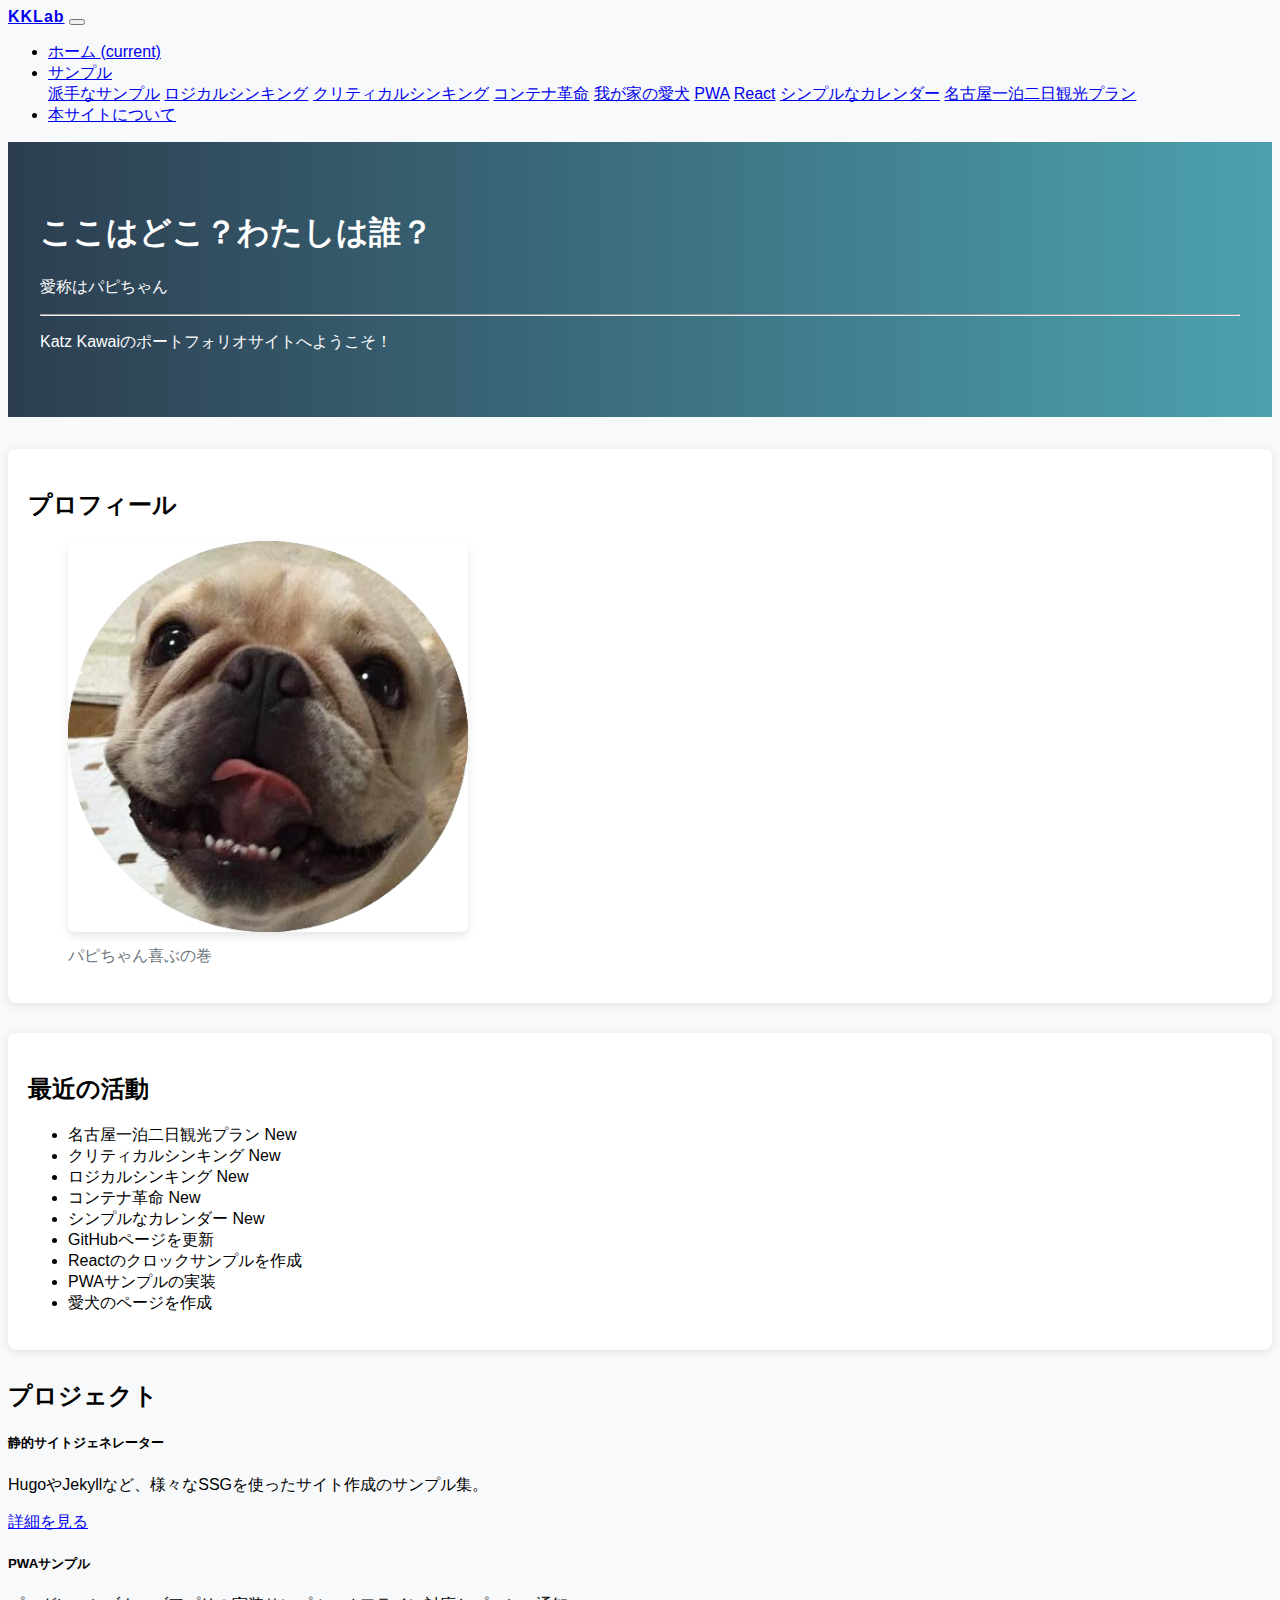
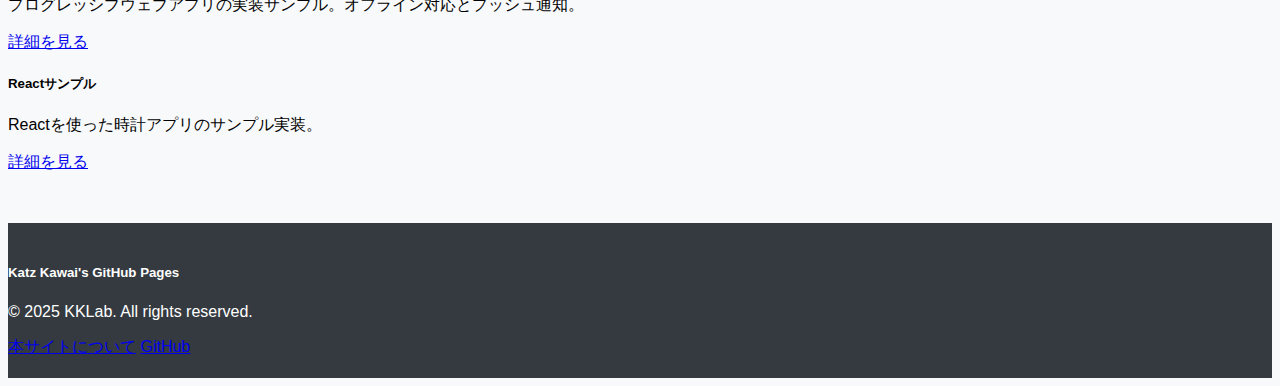
==== index.html @ ea5a4e60 "Add "名古屋一泊二日観光プラン new" to the top of the "最近の活動" list" ====
<!doctype html>
<html lang="ja">

<head>
    <title>Katz Kawai's GitHub Pages</title>
    <!-- Required meta tags -->
    <meta charset="utf-8">
    <meta name="viewport" content="width=device-width, initial-scale=1, shrink-to-fit=no">
    <meta name="description" content="Katz Kawaiのポートフォリオサイト">

    <!-- Bootstrap CSS -->
    <link rel="stylesheet" href="https://cdn.jsdelivr.net/npm/bootstrap@4.6.0/dist/css/bootstrap.min.css" integrity="sha384-B0vP5xmATw1+K9KRQjQERJvTumQW0nPEzvF6L/Z6nronJ3oUOFUFpCjEUQouq2+l" crossorigin="anonymous">
    
    <!-- Custom CSS -->
    <style>
        body {
            font-family: 'Helvetica Neue', 'Hiragino Kaku Gothic ProN', 'Hiragino Sans', Meiryo, sans-serif;
            background-color: #f8f9fa;
        }
        
        .navbar-brand {
            font-weight: bold;
            letter-spacing: 1px;
        }
        
        .jumbotron {
            background: linear-gradient(to right, #2c3e50, #4ca1af);
            color: white;
            padding: 3rem 2rem;
            border-radius: 0;
            margin-bottom: 2rem;
        }
        
        .project-card {
            transition: transform 0.3s ease, box-shadow 0.3s ease;
            margin-bottom: 20px;
        }
        
        .project-card:hover {
            transform: translateY(-5px);
            box-shadow: 0 10px 20px rgba(0, 0, 0, 0.1);
        }
        
        .profile-section {
            background-color: white;
            border-radius: 8px;
            padding: 20px;
            box-shadow: 0 2px 10px rgba(0, 0, 0, 0.1);
            margin-bottom: 30px;
        }
        
        footer {
            background-color: #343a40;
            color: white;
            padding: 20px 0;
            margin-top: 50px;
        }
        
        .figure-img {
            max-width: 400px;
            border-radius: 8px;
            box-shadow: 0 4px 8px rgba(0, 0, 0, 0.1);
        }
        
        .figure-caption {
            margin-top: 10px;
            font-size: 1rem;
            color: #6c757d;
        }
    </style>
</head>

<body>
    <nav class="navbar navbar-expand-lg navbar-dark bg-dark sticky-top">
        <div class="container">
            <a class="navbar-brand" href="#">KKLab</a>
            <button class="navbar-toggler" type="button" data-toggle="collapse" data-target="#navbarToggler" aria-controls="navbarToggler" aria-expanded="false" aria-label="Toggle navigation">
                <span class="navbar-toggler-icon"></span>
            </button>

            <div class="collapse navbar-collapse" id="navbarToggler">
                <ul class="navbar-nav mr-auto mt-2 mt-lg-0">
                    <li class="nav-item active">
                        <a class="nav-link" href="#">ホーム <span class="sr-only">(current)</span></a>
                    </li>
                    <li class="nav-item dropdown">
                        <a class="nav-link dropdown-toggle" href="#" id="sampleDropdown" role="button" data-toggle="dropdown" aria-haspopup="true" aria-expanded="false">
                            サンプル
                        </a>
                        <div class="dropdown-menu" aria-labelledby="sampleDropdown">
                            <a class="dropdown-item" href="sample.html">派手なサンプル</a>
                            <a class="dropdown-item" href="https://alert-invincible-activity.glitch.me">ロジカルシンキング</a>
                            <a class="dropdown-item" href="https://tangible-discreet-freon.glitch.me">クリティカルシンキング</a>
                            <a class="dropdown-item" href="https://catnip-sumptuous-crime.glitch.me">コンテナ革命</a>
                            <a class="dropdown-item" href="https://faithful-teal-beak.glitch.me">我が家の愛犬</a>
                            <a class="dropdown-item" href="https://luxurious-rambunctious-chickadee.glitch.me/">PWA</a>
                            <a class="dropdown-item" href="https://clock-sample-katzkawai.replit.app/">React</a>
                            <a class="dropdown-item" href="https://meteor-understood-soil.glitch.me">シンプルなカレンダー</a>
                            <a class="dropdown-item" href="https://lava-necessary-chord.glitch.me">名古屋一泊二日観光プラン</a>
                        </div>
                    </li>
                    <li class="nav-item">
                        <a class="nav-link" href="about.html">本サイトについて</a>
                    </li>
                </ul>
            </div>
        </div>
    </nav>

    <div class="jumbotron mb-0">
        <div class="container">
            <h1 class="display-4">ここはどこ？わたしは誰？</h1>
            <p class="lead">愛称はパピちゃん</p>
            <hr class="my-4 bg-white">
            <p>Katz Kawaiのポートフォリオサイトへようこそ！</p>
        </div>
    </div>

    <div class="container my-5">
        <div class="row">
            <div class="col-md-6 mb-4">
                <div class="profile-section">
                    <h2 class="mb-4">プロフィール</h2>
                    <figure class="text-center">
                        <img class="figure-img img-fluid mx-auto" src="imgs/papichan.png" alt="パピちゃん">
                        <figcaption class="figure-caption">パピちゃん喜ぶの巻</figcaption>
                    </figure>
                </div>
            </div>
            <div class="col-md-6 mb-4">
                <div class="profile-section">
                    <h2 class="mb-4">最近の活動</h2>
                    <ul class="list-group list-group-flush">
                        <li class="list-group-item d-flex justify-content-between align-items-center">
                            名古屋一泊二日観光プラン
                            <span class="badge badge-primary badge-pill">New</span>
                        </li>
                        <li class="list-group-item d-flex justify-content-between align-items-center">
                            クリティカルシンキング
                            <span class="badge badge-primary badge-pill">New</span>
                        </li>
                        <li class="list-group-item d-flex justify-content-between align-items-center">
                            ロジカルシンキング
                            <span class="badge badge-primary badge-pill">New</span>
                        </li>
                        <li class="list-group-item d-flex justify-content-between align-items-center">
                            コンテナ革命
                            <span class="badge badge-primary badge-pill">New</span>
                        </li>
                        <li class="list-group-item d-flex justify-content-between align-items-center">
                            シンプルなカレンダー
                            <span class="badge badge-primary badge-pill">New</span>
                        </li>
                        <li class="list-group-item">GitHubページを更新</li>
                        <li class="list-group-item">Reactのクロックサンプルを作成</li>
                        <li class="list-group-item">PWAサンプルの実装</li>
                        <li class="list-group-item">愛犬のページを作成</li>
                    </ul>
                </div>
            </div>
        </div>

        <h2 class="mb-4 mt-5">プロジェクト</h2>
        <div class="row">
            <div class="col-md-4">
                <div class="card project-card">
                    <div class="card-body">
                        <h5 class="card-title">静的サイトジェネレーター</h5>
                        <p class="card-text">HugoやJekyllなど、様々なSSGを使ったサイト作成のサンプル集。</p>
                        <a href="#" class="btn btn-outline-primary">詳細を見る</a>
                    </div>
                </div>
            </div>
            <div class="col-md-4">
                <div class="card project-card">
                    <div class="card-body">
                        <h5 class="card-title">PWAサンプル</h5>
                        <p class="card-text">プログレッシブウェブアプリの実装サンプル。オフライン対応とプッシュ通知。</p>
                        <a href="https://luxurious-rambunctious-chickadee.glitch.me/" class="btn btn-outline-primary">詳細を見る</a>
                    </div>
                </div>
            </div>
            <div class="col-md-4">
                <div class="card project-card">
                    <div class="card-body">
                        <h5 class="card-title">Reactサンプル</h5>
                        <p class="card-text">Reactを使った時計アプリのサンプル実装。</p>
                        <a href="https://clock-sample-katzkawai.replit.app/" class="btn btn-outline-primary">詳細を見る</a>
                    </div>
                </div>
            </div>
        </div>
    </div>

    <footer>
        <div class="container">
            <div class="row">
                <div class="col-md-6">
                    <h5>Katz Kawai's GitHub Pages</h5>
                    <p>© 2025 KKLab. All rights reserved.</p>
                </div>
                <div class="col-md-6 text-md-right">
                    <a href="about.html" class="text-white mr-3">本サイトについて</a>
                    <a href="https://github.com/katzkawai" class="text-white">GitHub</a>
                </div>
            </div>
        </div>
    </footer>

    <!-- Optional JavaScript -->
    <!-- jQuery first, then Popper.js, then Bootstrap JS -->
    <script src="https://code.jquery.com/jquery-3.5.1.slim.min.js" integrity="sha384-DfXdz2htPH0lsSSs5nCTpuj/zy4C+OGpamoFVy38MVBnE+IbbVYUew+OrCXaRkfj" crossorigin="anonymous"></script>
    <script src="https://cdn.jsdelivr.net/npm/popper.js@1.16.1/dist/umd/popper.min.js" integrity="sha384-9/reFTGAW83EW2RDu2S0VKaIzap3H66lZH81PoYlFhbGU+6BZp6G7niu735Sk7lN" crossorigin="anonymous"></script>
    <script src="https://cdn.jsdelivr.net/npm/bootstrap@4.6.0/dist/js/bootstrap.min.js" integrity="sha384-+YQ4JLhjyBLPDQt//I+STsc9iw4uQqACwlvpslubQzn4u2UU2UFM80nGisd026JF" crossorigin="anonymous"></script>
</body>

</html>
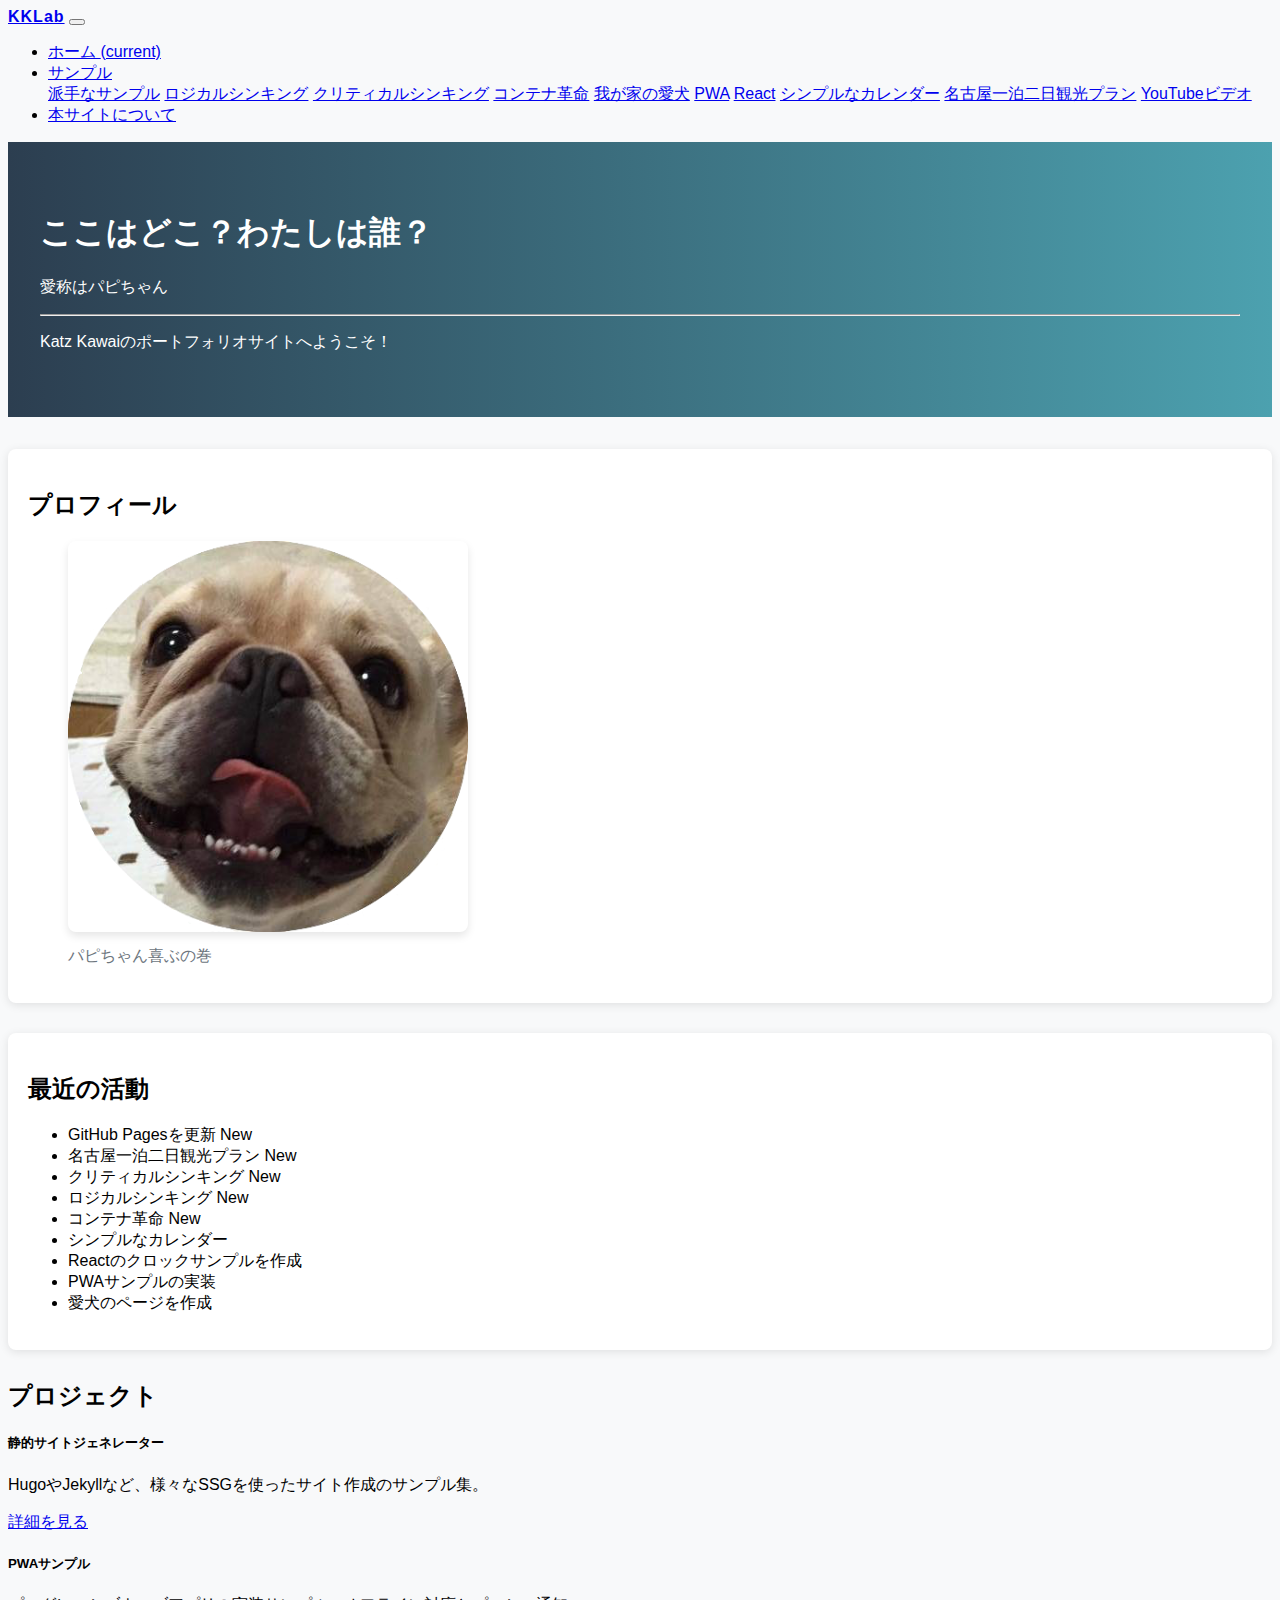
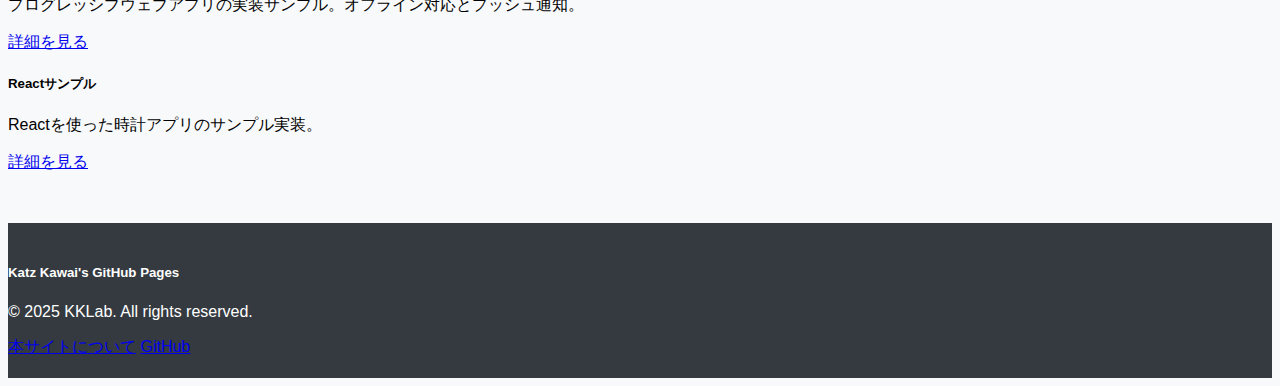
==== commit ac5acea8: "サイト全体の更新と統一" ====
--- a/index.html
+++ b/index.html
@@ -97,6 +97,7 @@
                             <a class="dropdown-item" href="https://clock-sample-katzkawai.replit.app/">React</a>
                             <a class="dropdown-item" href="https://meteor-understood-soil.glitch.me">シンプルなカレンダー</a>
                             <a class="dropdown-item" href="https://lava-necessary-chord.glitch.me">名古屋一泊二日観光プラン</a>
+                            <a class="dropdown-item" href="youtube.html">YouTubeビデオ</a>
                         </div>
                     </li>
                     <li class="nav-item">
@@ -132,6 +133,10 @@
                     <h2 class="mb-4">最近の活動</h2>
                     <ul class="list-group list-group-flush">
                         <li class="list-group-item d-flex justify-content-between align-items-center">
+                            GitHub Pagesを更新
+                            <span class="badge badge-primary badge-pill">New</span>
+                        </li>
+                        <li class="list-group-item d-flex justify-content-between align-items-center">
                             名古屋一泊二日観光プラン
                             <span class="badge badge-primary badge-pill">New</span>
                         </li>
@@ -147,11 +152,7 @@
                             コンテナ革命
                             <span class="badge badge-primary badge-pill">New</span>
                         </li>
-                        <li class="list-group-item d-flex justify-content-between align-items-center">
-                            シンプルなカレンダー
-                            <span class="badge badge-primary badge-pill">New</span>
-                        </li>
-                        <li class="list-group-item">GitHubページを更新</li>
+                        <li class="list-group-item">シンプルなカレンダー</li>
                         <li class="list-group-item">Reactのクロックサンプルを作成</li>
                         <li class="list-group-item">PWAサンプルの実装</li>
                         <li class="list-group-item">愛犬のページを作成</li>
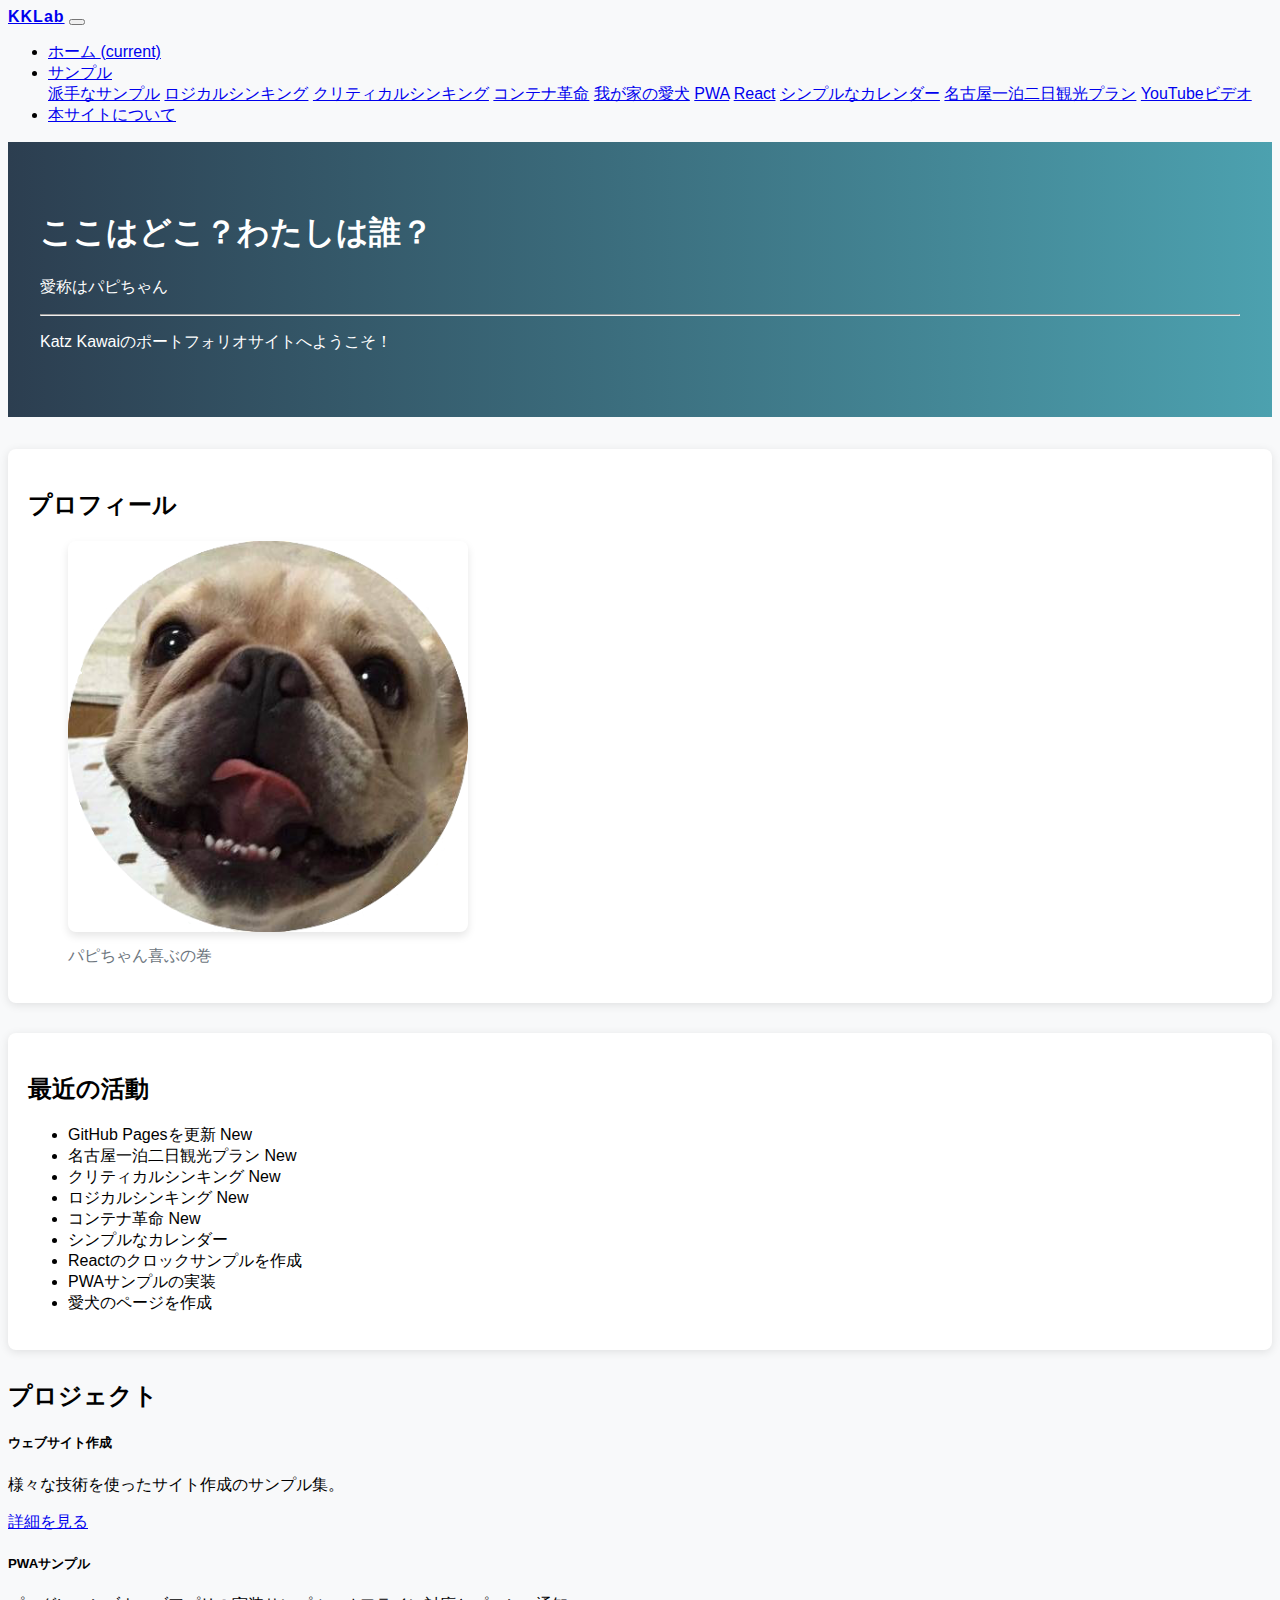
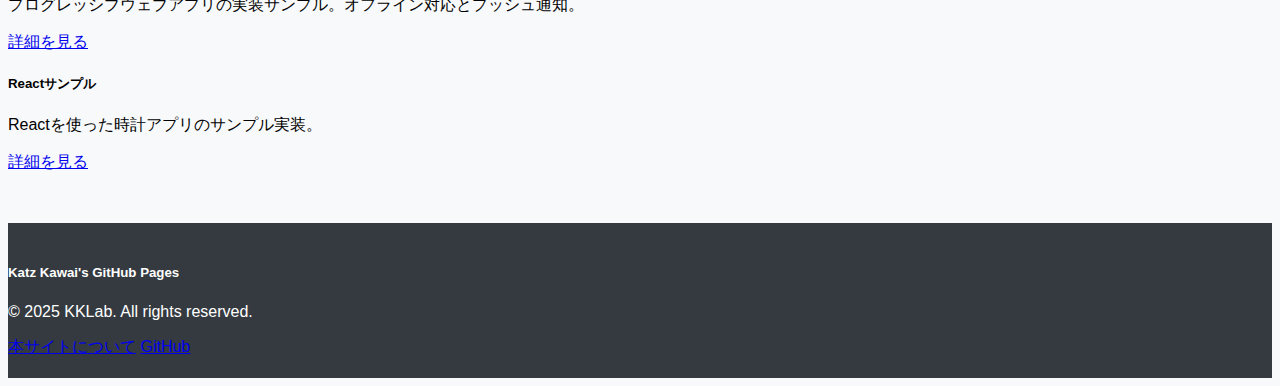
==== commit 7e847c4a: "静的サイトジェネレーターに関する記述を削除" ====
--- a/index.html
+++ b/index.html
@@ -166,8 +166,8 @@
             <div class="col-md-4">
                 <div class="card project-card">
                     <div class="card-body">
-                        <h5 class="card-title">静的サイトジェネレーター</h5>
-                        <p class="card-text">HugoやJekyllなど、様々なSSGを使ったサイト作成のサンプル集。</p>
+                        <h5 class="card-title">ウェブサイト作成</h5>
+                        <p class="card-text">様々な技術を使ったサイト作成のサンプル集。</p>
                         <a href="#" class="btn btn-outline-primary">詳細を見る</a>
                     </div>
                 </div>
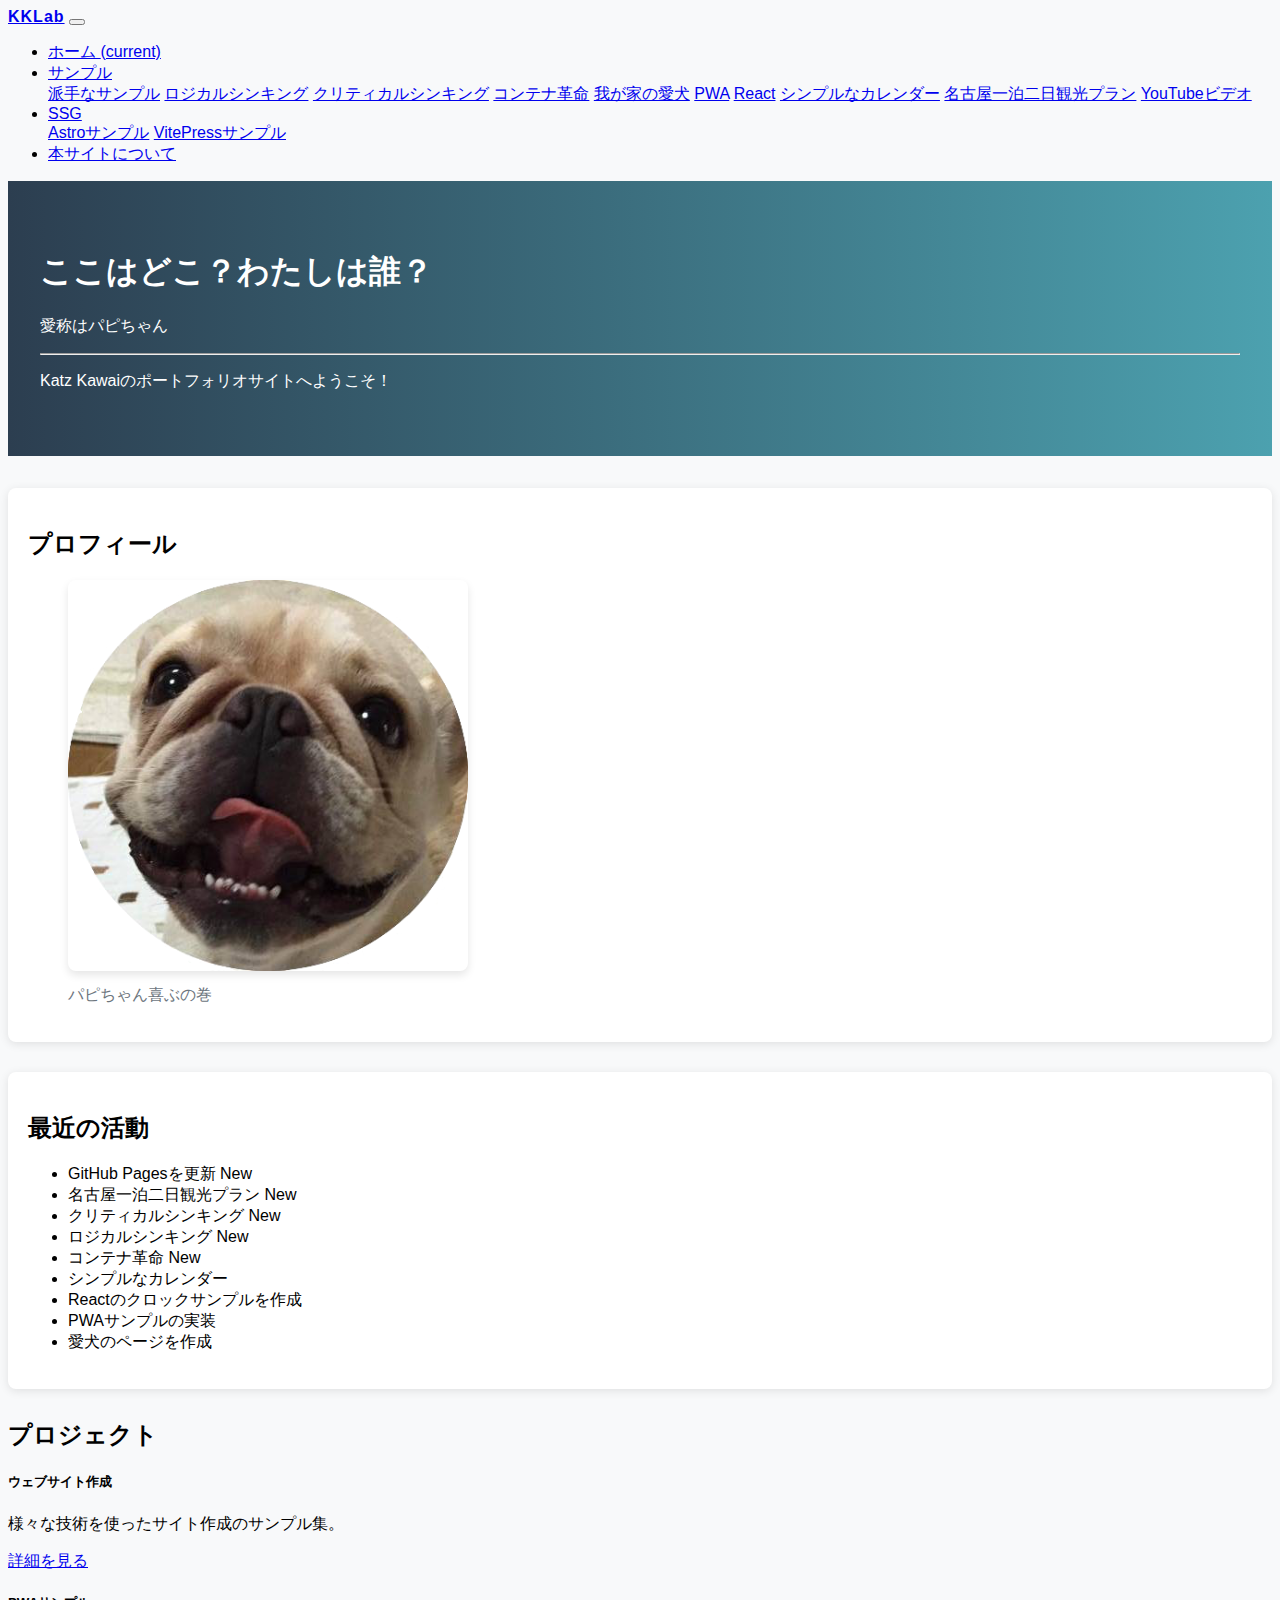
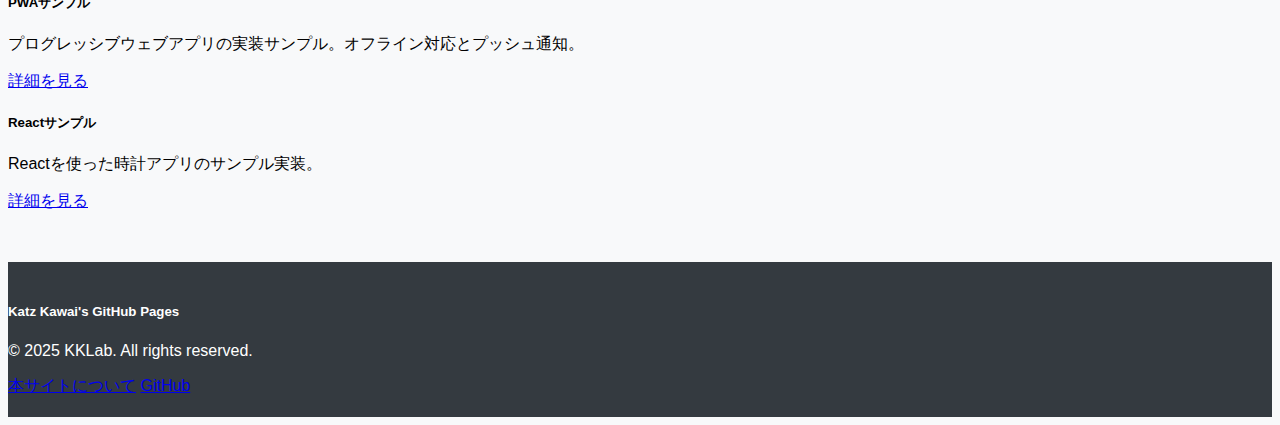
==== commit a9661d82: "Add new dropdown menu item "SSG" to the navbar in multiple HTML files" ====
--- a/index.html
+++ b/index.html
@@ -100,6 +100,15 @@
                             <a class="dropdown-item" href="youtube.html">YouTubeビデオ</a>
                         </div>
                     </li>
+                    <li class="nav-item dropdown">
+                        <a class="nav-link dropdown-toggle" href="#" id="ssgDropdown" role="button" data-toggle="dropdown" aria-haspopup="true" aria-expanded="false">
+                            SSG
+                        </a>
+                        <div class="dropdown-menu" aria-labelledby="ssgDropdown">
+                            <a class="dropdown-item" href="https://elegant-melomakarona-f85b32.netlify.app/">Astroサンプル</a>
+                            <a class="dropdown-item" href="https://lively-frangipane-f8815e.netlify.app/">VitePressサンプル</a>
+                        </div>
+                    </li>
                     <li class="nav-item">
                         <a class="nav-link" href="about.html">本サイトについて</a>
                     </li>
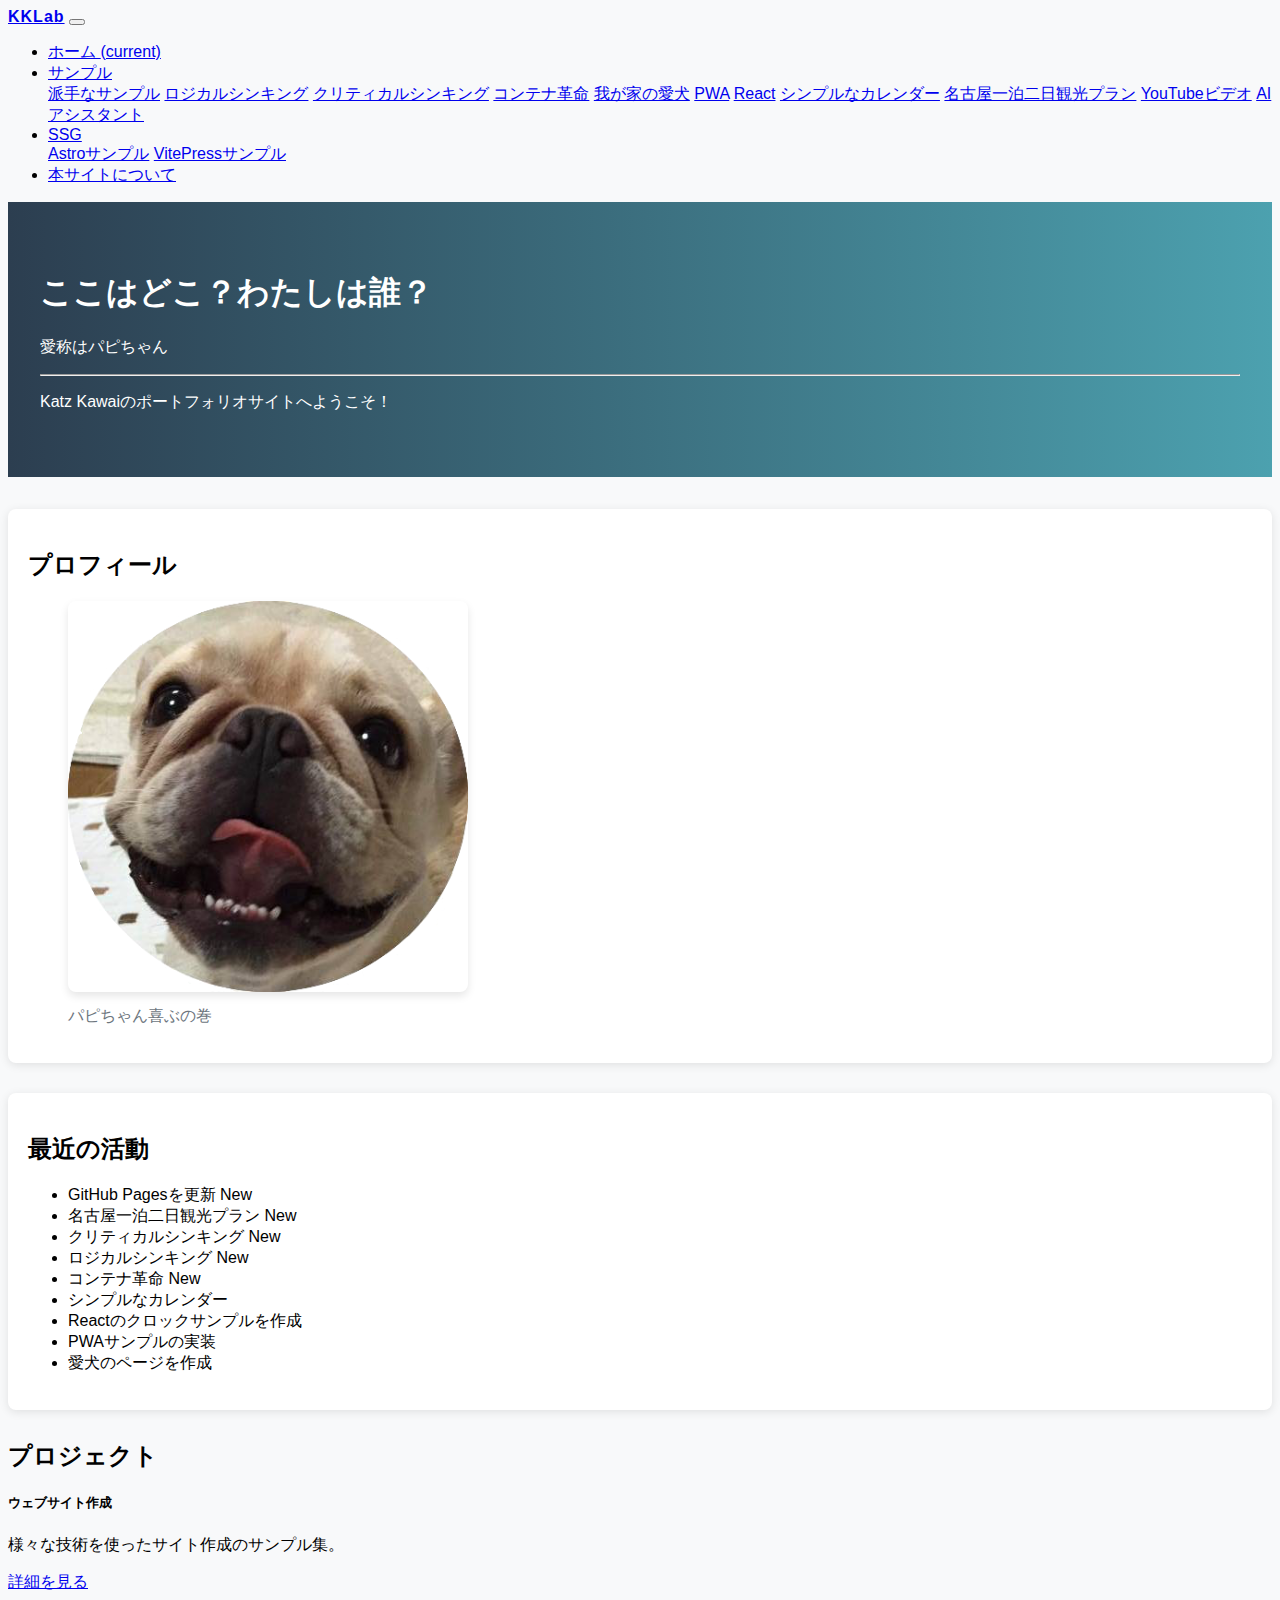
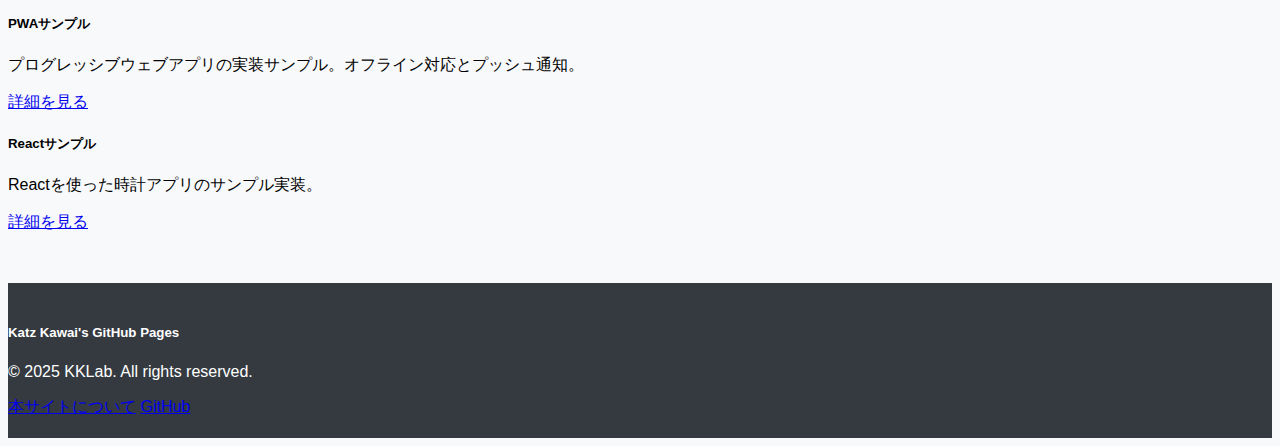
==== commit a910c80e: "add ai.html" ====
--- a/index.html
+++ b/index.html
@@ -98,6 +98,7 @@
                             <a class="dropdown-item" href="https://meteor-understood-soil.glitch.me">シンプルなカレンダー</a>
                             <a class="dropdown-item" href="https://lava-necessary-chord.glitch.me">名古屋一泊二日観光プラン</a>
                             <a class="dropdown-item" href="youtube.html">YouTubeビデオ</a>
+                            <a class="dropdown-item" href="ai.html">AIアシスタント</a>
                         </div>
                     </li>
                     <li class="nav-item dropdown">
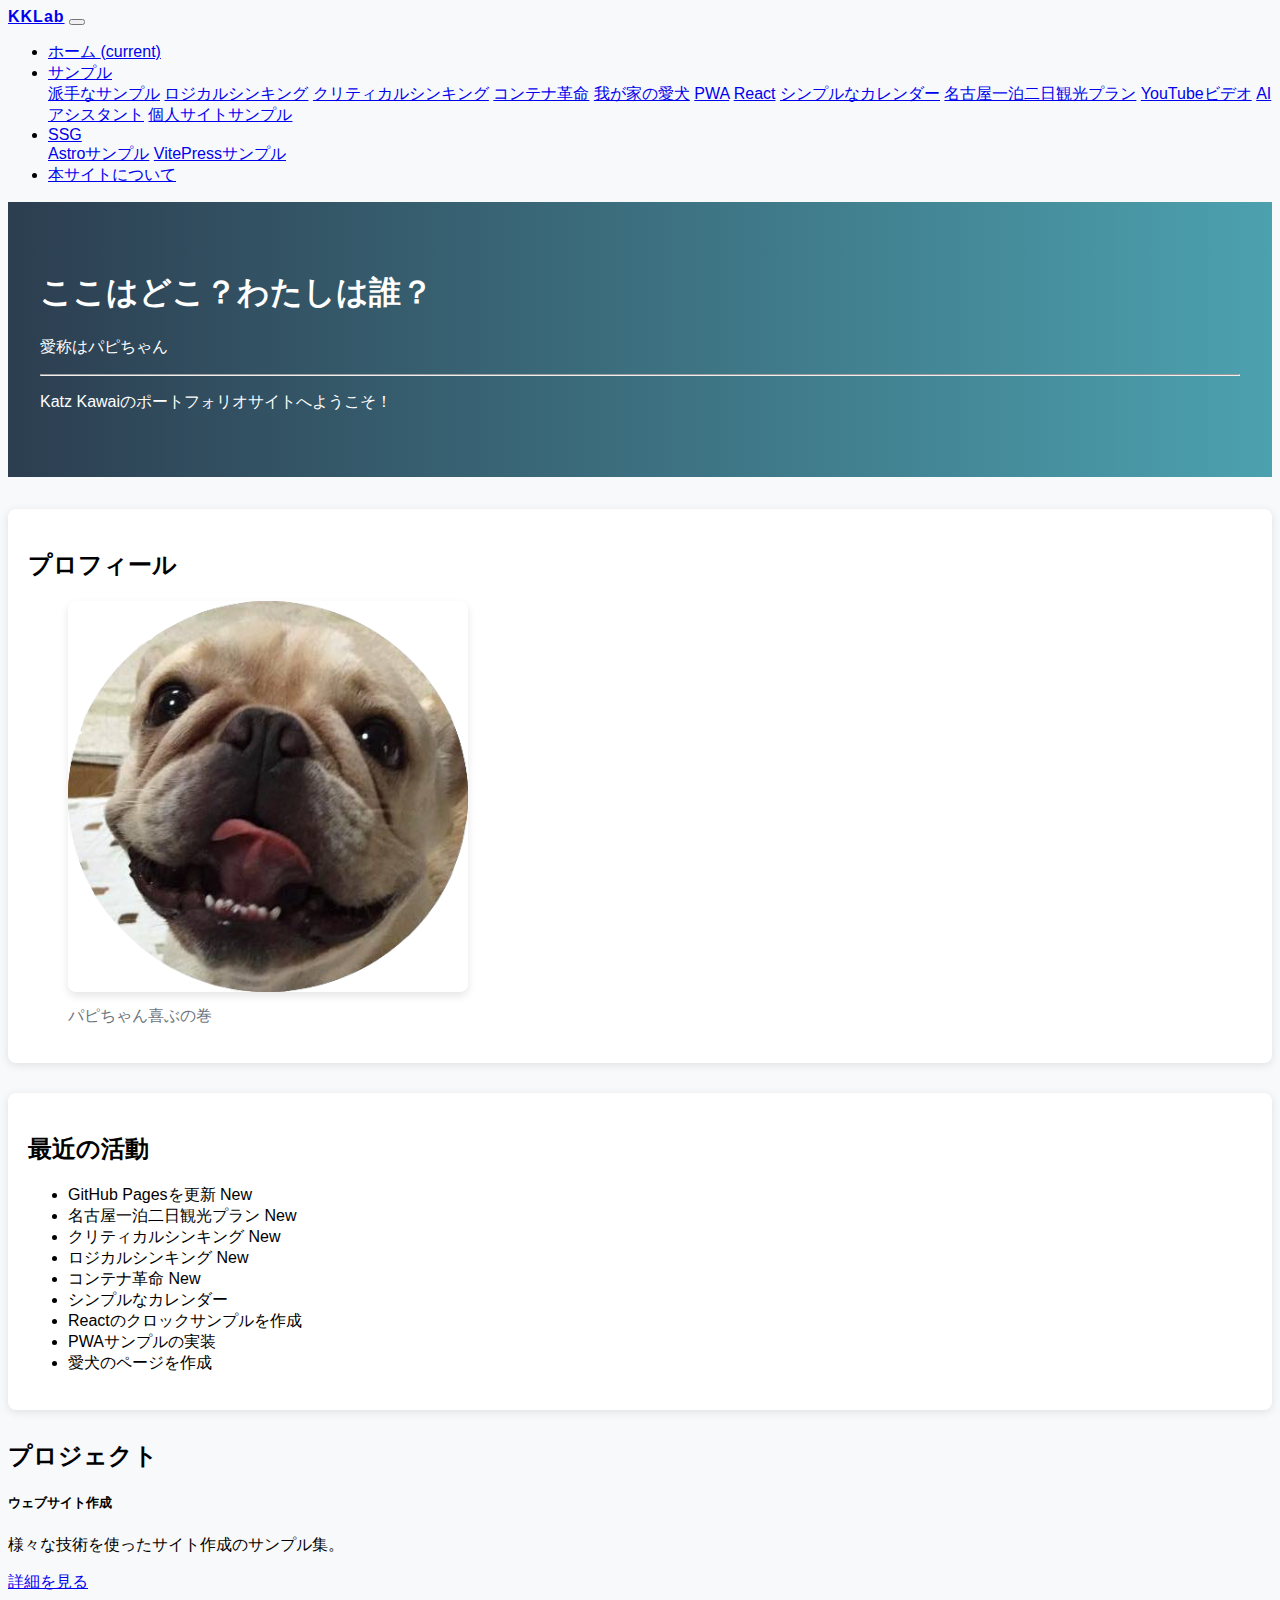
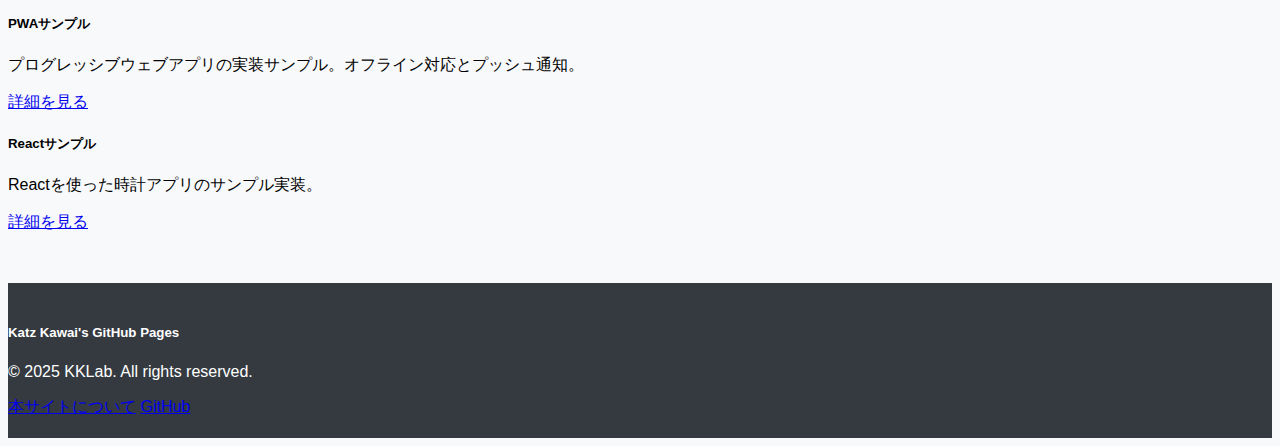
==== commit 6588a1a1: "Add a new link to the "サンプル" dropdown menu for "個人サイトサンプル" with the URL `https://singular-zabaione-6" ====
--- a/index.html
+++ b/index.html
@@ -99,6 +99,7 @@
                             <a class="dropdown-item" href="https://lava-necessary-chord.glitch.me">名古屋一泊二日観光プラン</a>
                             <a class="dropdown-item" href="youtube.html">YouTubeビデオ</a>
                             <a class="dropdown-item" href="ai.html">AIアシスタント</a>
+                            <a class="dropdown-item" href="https://singular-zabaione-60aafa.netlify.app/">個人サイトサンプル</a>
                         </div>
                     </li>
                     <li class="nav-item dropdown">
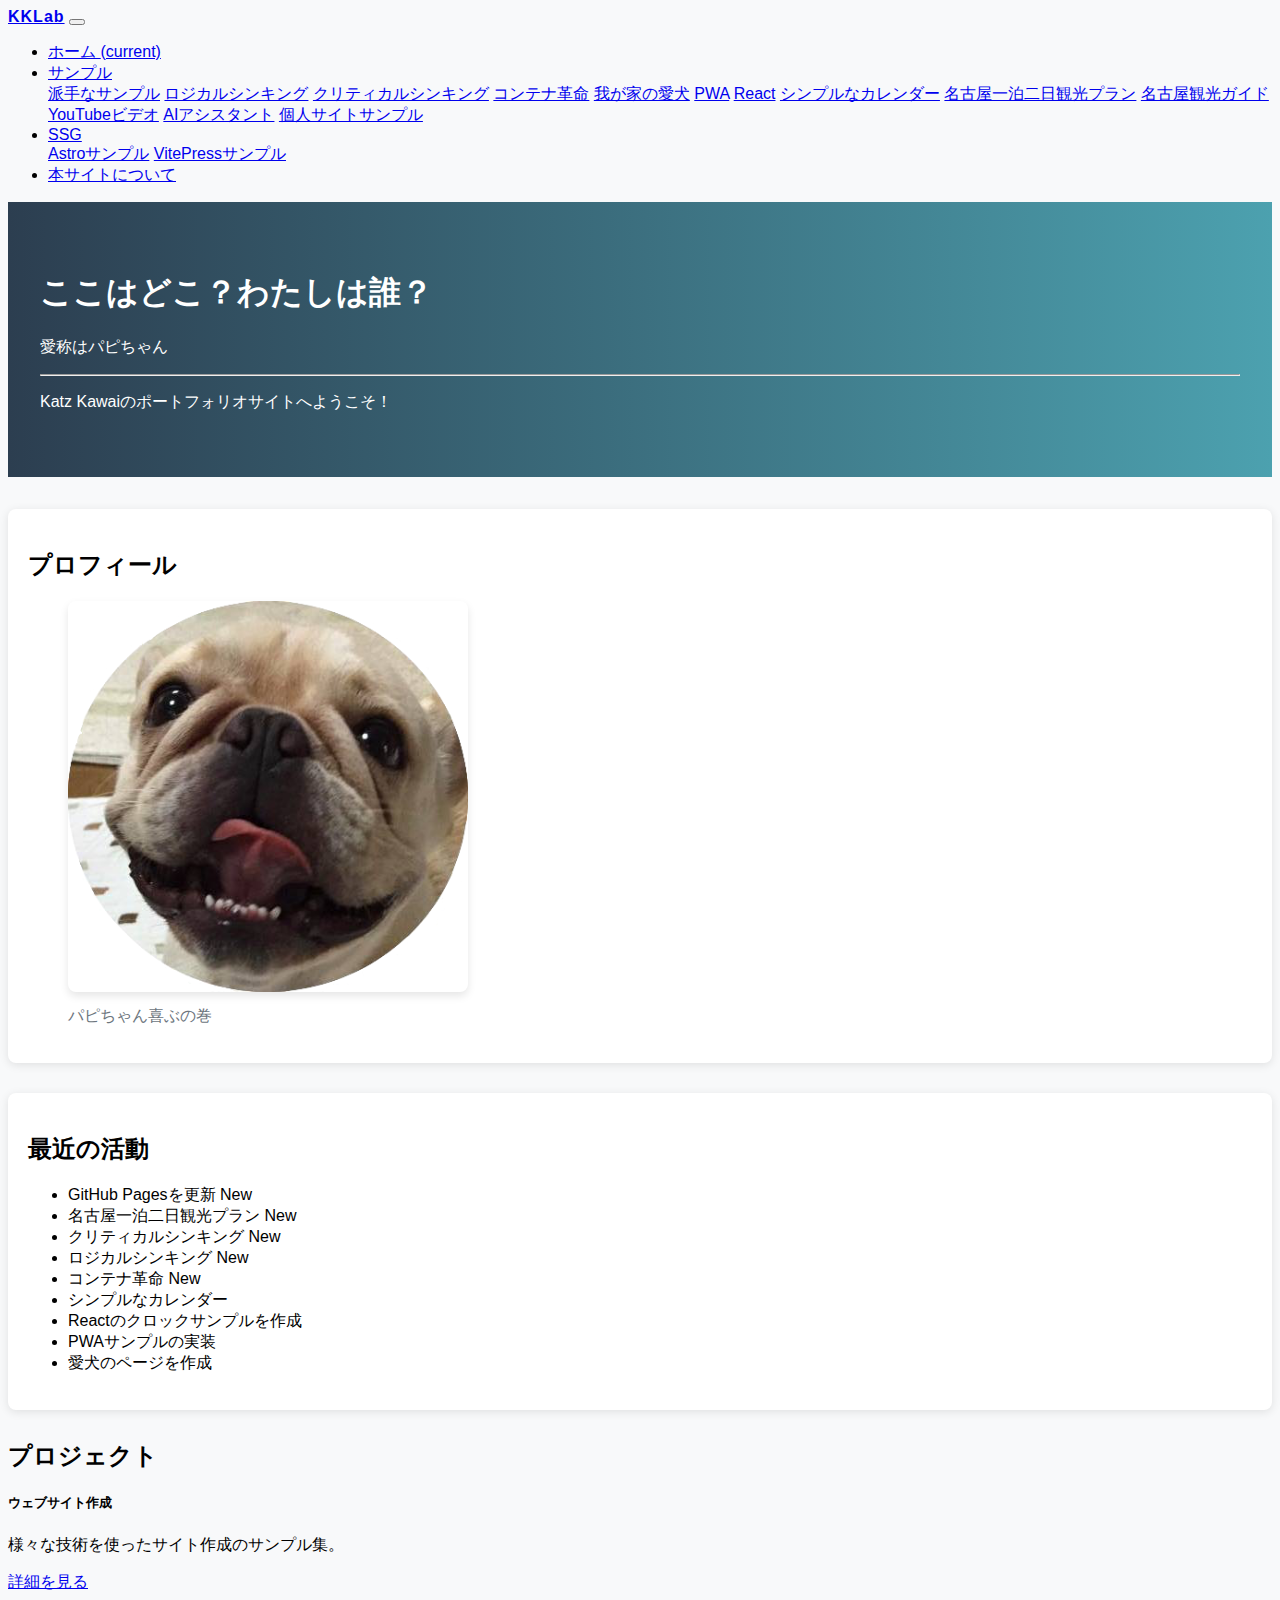
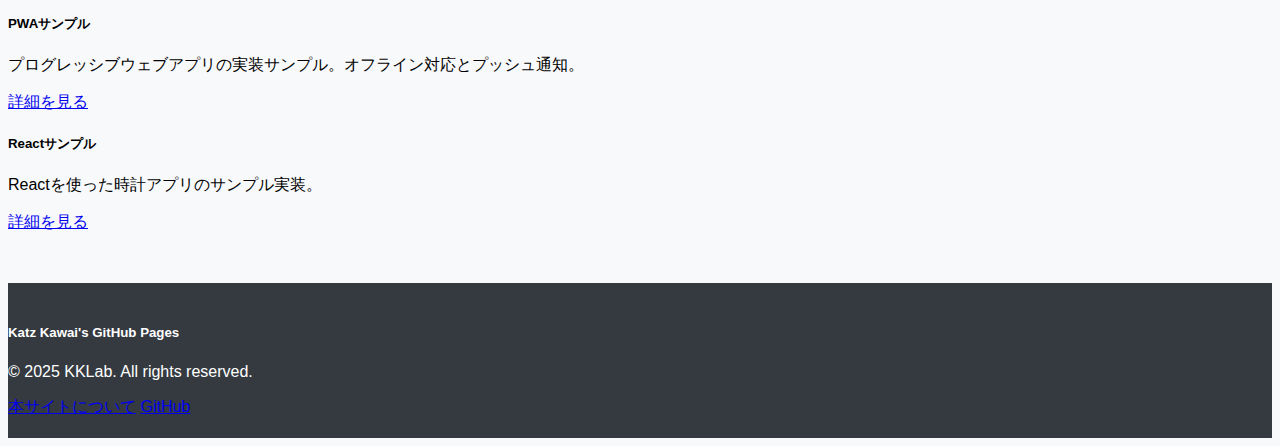
==== commit 2b90bb0a: "Add a new link to the Nagoya sightseeing guide sub-menu" ====
--- a/index.html
+++ b/index.html
@@ -97,6 +97,7 @@
                             <a class="dropdown-item" href="https://clock-sample-katzkawai.replit.app/">React</a>
                             <a class="dropdown-item" href="https://meteor-understood-soil.glitch.me">シンプルなカレンダー</a>
                             <a class="dropdown-item" href="https://lava-necessary-chord.glitch.me">名古屋一泊二日観光プラン</a>
+                            <a class="dropdown-item" href="https://magnificent-mermaid-c63c34.netlify.app/">名古屋観光ガイド</a>
                             <a class="dropdown-item" href="youtube.html">YouTubeビデオ</a>
                             <a class="dropdown-item" href="ai.html">AIアシスタント</a>
                             <a class="dropdown-item" href="https://singular-zabaione-60aafa.netlify.app/">個人サイトサンプル</a>
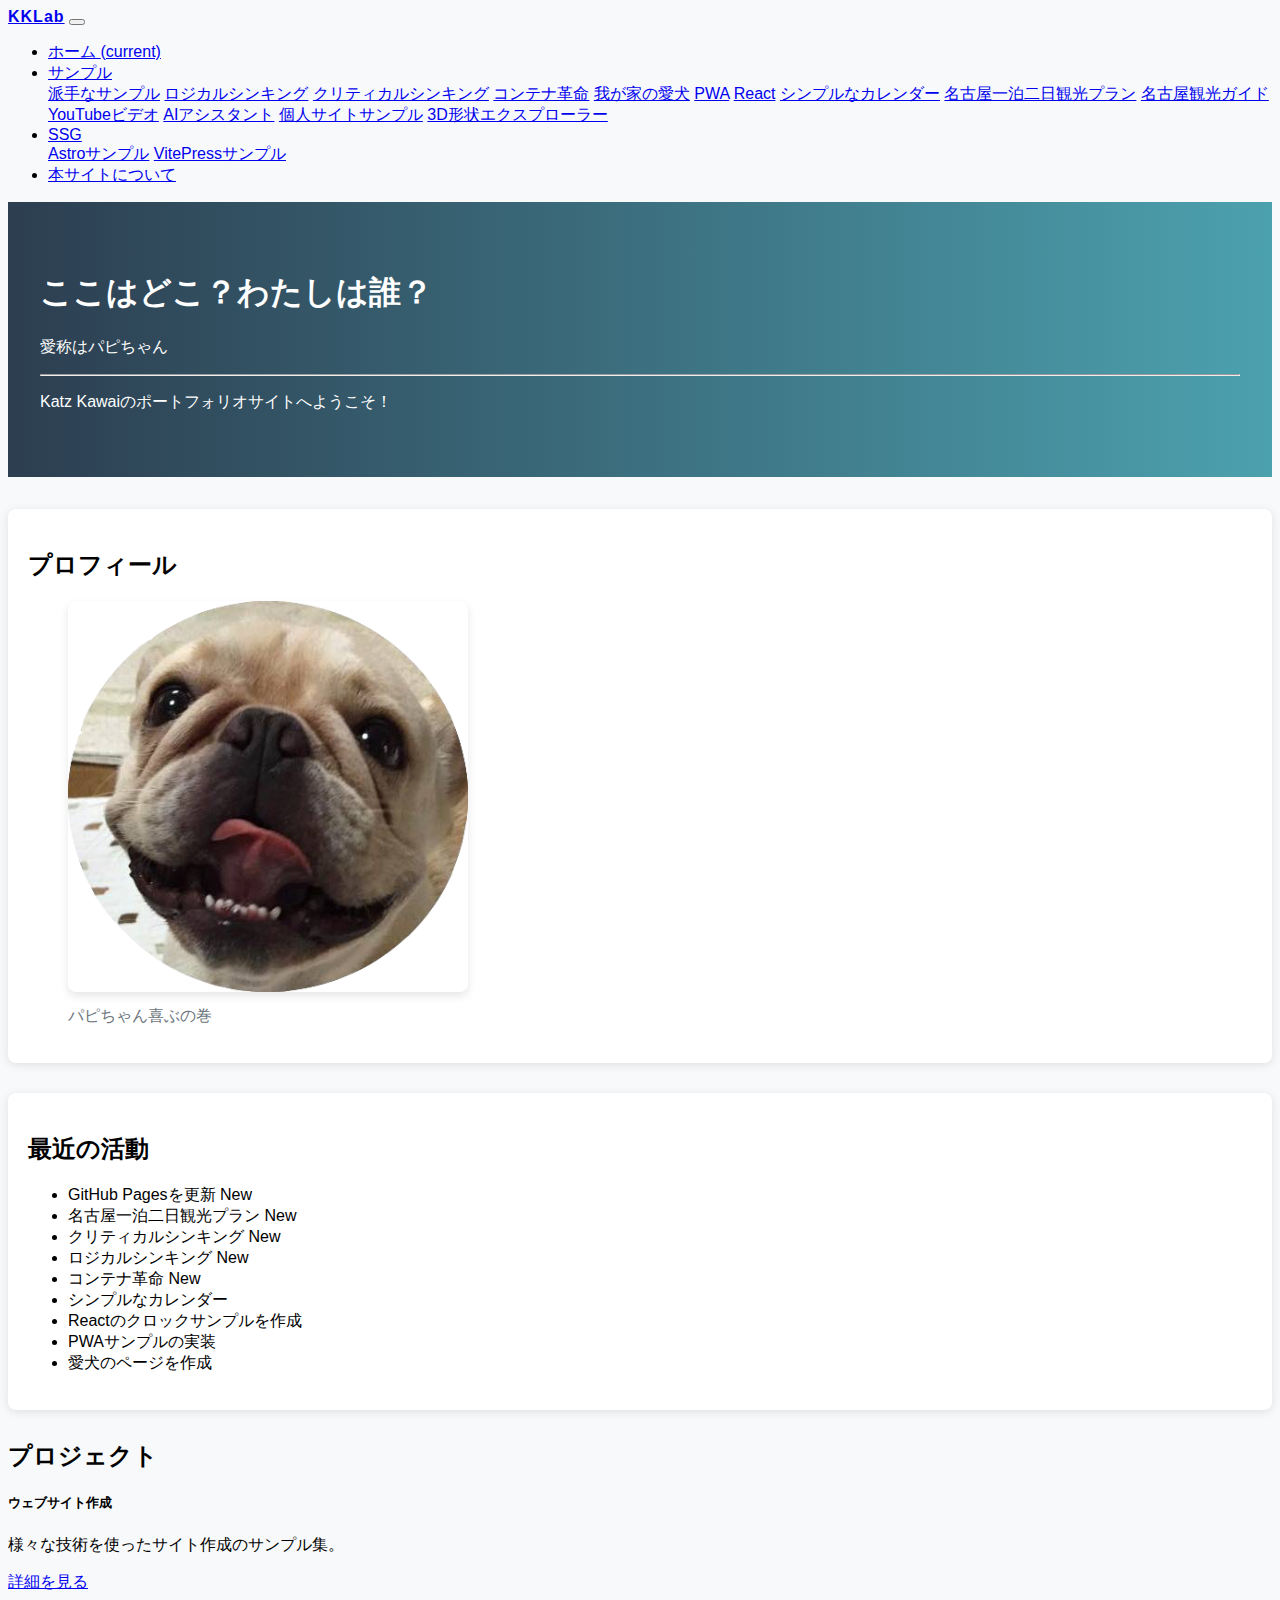
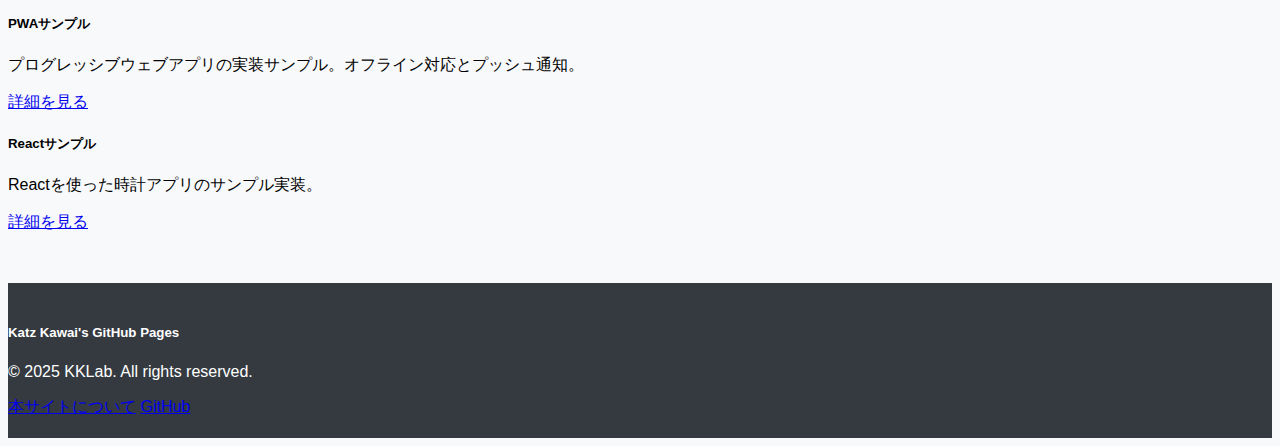
==== commit 2d8b8c42: "Add a new link to '3D形状エクスプローラー' in the sample submenu" ====
--- a/index.html
+++ b/index.html
@@ -101,6 +101,7 @@
                             <a class="dropdown-item" href="youtube.html">YouTubeビデオ</a>
                             <a class="dropdown-item" href="ai.html">AIアシスタント</a>
                             <a class="dropdown-item" href="https://singular-zabaione-60aafa.netlify.app/">個人サイトサンプル</a>
+                            <a class="dropdown-item" href="https://moonlit-genie-61860e.netlify.app/">3D形状エクスプローラー</a>
                         </div>
                     </li>
                     <li class="nav-item dropdown">
